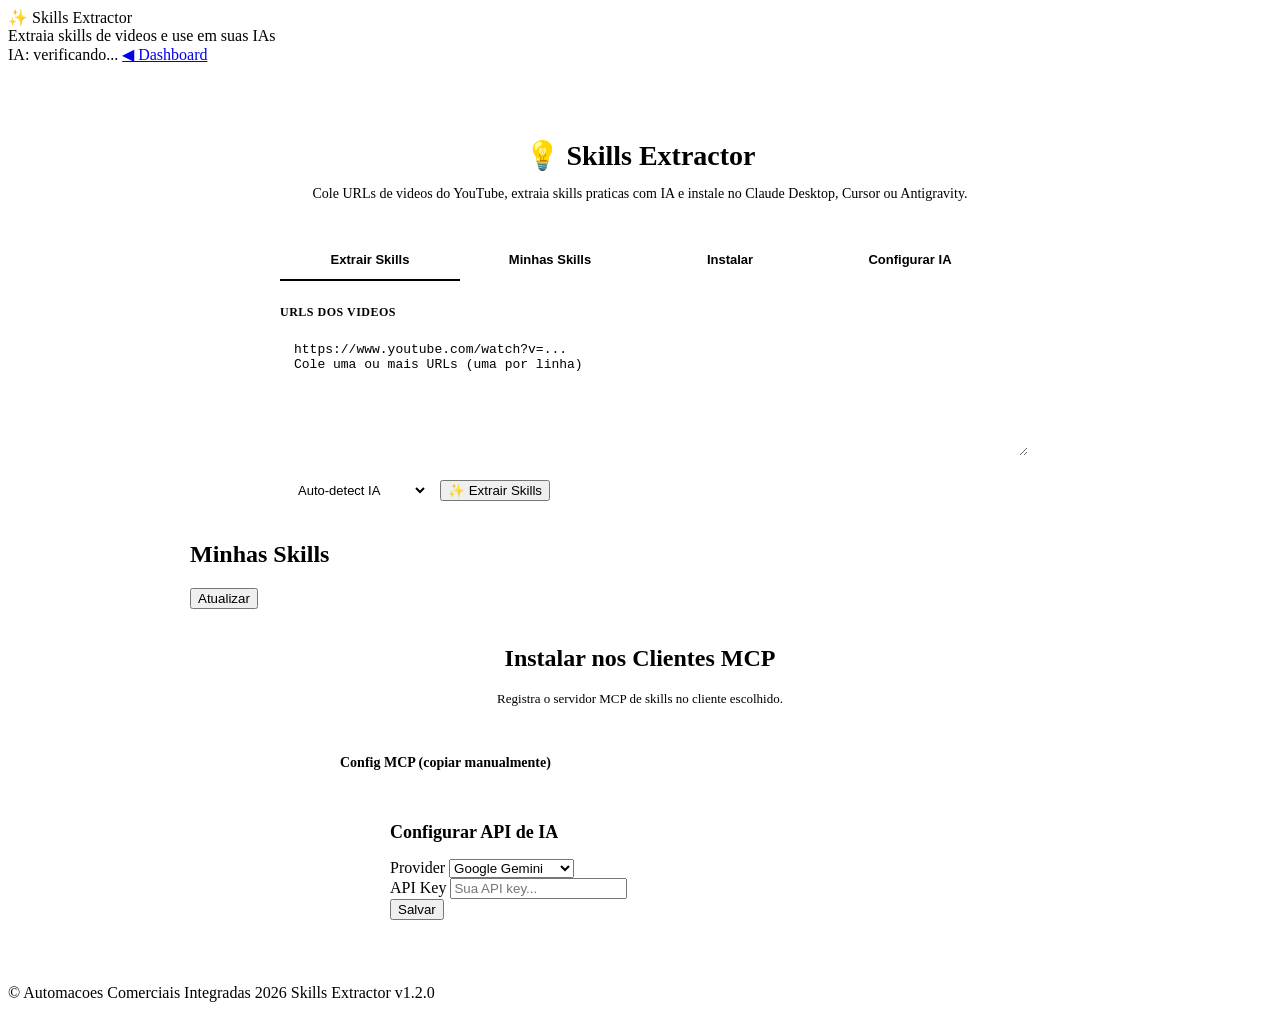
==== web/templates/skills.html @ c3b3389c "feat(skills): add Skills Extractor - extract skills from YouTube videos - VideoProcessor: YouTube tr" ====
<!DOCTYPE html>
<html lang="pt-BR">
<head>
    <meta charset="UTF-8">
    <meta name="viewport" content="width=device-width, initial-scale=1.0">
    <title>Skills Extractor — NotebookLM MCP</title>
    <link rel="stylesheet" href="/static/css/style.css">
    <style>
        .extractor-hero {
            text-align: center;
            padding: 32px 0 24px;
        }
        .extractor-hero h1 { font-size: 28px; margin-bottom: 8px; }
        .extractor-hero p { color: var(--text-secondary); font-size: 14px; }

        .extract-form {
            max-width: 720px;
            margin: 0 auto 32px;
        }

        .url-input {
            width: 100%;
            min-height: 100px;
            padding: 14px;
            background: var(--bg-input);
            border: 1px solid var(--border);
            border-radius: var(--radius-lg);
            color: var(--text-primary);
            font-family: 'Cascadia Code', monospace;
            font-size: 13px;
            resize: vertical;
        }
        .url-input:focus {
            outline: none;
            border-color: var(--border-focus);
            box-shadow: 0 0 0 3px var(--accent-glow);
        }
        .url-input::placeholder { color: var(--text-muted); }

        .extract-actions {
            display: flex;
            align-items: center;
            gap: 12px;
            margin-top: 12px;
        }

        .provider-select {
            padding: 10px 14px;
            background: var(--bg-input);
            border: 1px solid var(--border);
            border-radius: var(--radius);
            color: var(--text-primary);
            font-size: 13px;
        }

        .progress-bar {
            display: none;
            margin: 16px auto;
            max-width: 720px;
        }
        .progress-bar.active { display: block; }
        .progress-track {
            height: 6px;
            background: var(--bg-card);
            border-radius: 3px;
            overflow: hidden;
        }
        .progress-fill {
            height: 100%;
            background: linear-gradient(90deg, var(--accent), #22c55e);
            border-radius: 3px;
            width: 0%;
            transition: width 0.5s ease;
            animation: progressPulse 2s ease infinite;
        }
        @keyframes progressPulse {
            0%, 100% { opacity: 1; }
            50% { opacity: 0.7; }
        }
        .progress-text {
            text-align: center;
            font-size: 13px;
            color: var(--text-secondary);
            margin-top: 8px;
        }

        .results-section {
            max-width: 900px;
            margin: 0 auto;
        }

        .result-card {
            background: var(--bg-card);
            border: 1px solid var(--border);
            border-radius: var(--radius-lg);
            padding: 24px;
            margin-bottom: 16px;
        }
        .result-card-header {
            display: flex;
            justify-content: space-between;
            align-items: center;
            margin-bottom: 16px;
        }
        .result-card-header h3 { font-size: 16px; }
        .result-meta { font-size: 12px; color: var(--text-muted); }

        .skill-chip {
            display: inline-flex;
            align-items: center;
            gap: 6px;
            padding: 6px 14px;
            background: var(--accent-glow);
            border: 1px solid var(--accent);
            border-radius: 20px;
            font-size: 12px;
            color: var(--accent);
            margin: 4px;
            cursor: default;
        }
        .skill-chip .chip-remove {
            cursor: pointer;
            opacity: 0.6;
        }
        .skill-chip .chip-remove:hover { opacity: 1; }

        .skills-list { margin-top: 12px; }
        .skill-item {
            padding: 16px;
            background: var(--bg-secondary);
            border: 1px solid var(--border);
            border-radius: var(--radius);
            margin-bottom: 8px;
        }
        .skill-item h4 { font-size: 14px; margin-bottom: 4px; }
        .skill-item p { font-size: 12px; color: var(--text-secondary); margin-bottom: 8px; }
        .skill-tags span {
            display: inline-block;
            padding: 2px 8px;
            background: var(--bg-input);
            border-radius: 4px;
            font-size: 11px;
            color: var(--text-muted);
            margin-right: 4px;
        }

        .tab-bar {
            display: flex;
            gap: 0;
            margin-bottom: 24px;
            border-bottom: 1px solid var(--border);
            max-width: 720px;
            margin-left: auto;
            margin-right: auto;
        }
        .tab-bar button {
            flex: 1;
            padding: 12px;
            background: transparent;
            border: none;
            border-bottom: 2px solid transparent;
            color: var(--text-secondary);
            font-size: 13px;
            font-weight: 600;
            cursor: pointer;
            transition: var(--transition);
        }
        .tab-bar button.active {
            color: var(--accent);
            border-bottom-color: var(--accent);
        }
        .tab-bar button:hover { color: var(--text-primary); }

        .my-skills-grid {
            display: grid;
            grid-template-columns: repeat(auto-fill, minmax(280px, 1fr));
            gap: 16px;
        }

        .my-skill-card {
            background: var(--bg-card);
            border: 1px solid var(--border);
            border-radius: var(--radius-lg);
            padding: 20px;
        }
        .my-skill-card h3 { font-size: 15px; margin-bottom: 6px; }
        .my-skill-card p { font-size: 12px; color: var(--text-secondary); margin-bottom: 12px; }
        .my-skill-card .skill-meta {
            font-size: 11px;
            color: var(--text-muted);
            margin-bottom: 12px;
        }

        .ai-config-section {
            max-width: 500px;
            margin: 0 auto;
            padding: 24px;
            background: var(--bg-card);
            border: 1px solid var(--border);
            border-radius: var(--radius-lg);
        }

        .install-grid {
            display: grid;
            grid-template-columns: repeat(auto-fill, minmax(250px, 1fr));
            gap: 12px;
            max-width: 800px;
            margin: 0 auto;
        }

        .install-card {
            background: var(--bg-card);
            border: 1px solid var(--border);
            border-radius: var(--radius);
            padding: 16px;
            display: flex;
            align-items: center;
            justify-content: space-between;
        }
        .install-card h4 { font-size: 14px; }
        .install-card .install-status {
            font-size: 11px;
            margin-top: 4px;
        }
    </style>
</head>
<body>
    <!-- Header -->
    <header class="header">
        <div class="header-left">
            <div class="logo">
                <span class="logo-icon">&#x2728;</span>
                <span>Skills Extractor</span>
            </div>
            <span class="tagline">Extraia skills de videos e use em suas IAs</span>
        </div>
        <div class="header-right">
            <span id="aiStatus" class="health-badge">
                <span class="dot dot-loading"></span>
                <span>IA: verificando...</span>
            </span>
            <a href="/" class="btn btn-ghost btn-sm">&#9664; Dashboard</a>
        </div>
    </header>

    <!-- Main -->
    <main class="main" style="flex-direction:column;overflow-y:auto;">
        <div style="padding:24px;max-width:960px;margin:0 auto;width:100%;">

            <!-- Hero -->
            <div class="extractor-hero">
                <h1>&#x1F4A1; Skills Extractor</h1>
                <p>Cole URLs de videos do YouTube, extraia skills praticas com IA e instale no Claude Desktop, Cursor ou Antigravity.</p>
            </div>

            <!-- Tabs -->
            <div class="tab-bar">
                <button class="active" onclick="switchSkillTab('extract')">Extrair Skills</button>
                <button onclick="switchSkillTab('myskills')">Minhas Skills</button>
                <button onclick="switchSkillTab('install')">Instalar</button>
                <button onclick="switchSkillTab('config')">Configurar IA</button>
            </div>

            <!-- Tab: Extract -->
            <div id="tab-extract" class="tab-content active">
                <div class="extract-form">
                    <label style="font-size:12px;font-weight:600;color:var(--text-secondary);text-transform:uppercase;letter-spacing:0.5px;display:block;margin-bottom:8px;">URLs dos videos</label>
                    <textarea id="urlInput" class="url-input" placeholder="https://www.youtube.com/watch?v=...&#10;Cole uma ou mais URLs (uma por linha)"></textarea>

                    <div class="extract-actions">
                        <select id="providerSelect" class="provider-select">
                            <option value="">Auto-detect IA</option>
                            <option value="gemini">Google Gemini</option>
                            <option value="openai">OpenAI GPT</option>
                            <option value="anthropic">Anthropic Claude</option>
                        </select>
                        <button class="btn btn-primary" onclick="extractSkills()" id="extractBtn">
                            &#x2728; Extrair Skills
                        </button>
                        <span id="urlCount" style="font-size:12px;color:var(--text-muted);"></span>
                    </div>
                </div>

                <!-- Progress -->
                <div id="progressBar" class="progress-bar">
                    <div class="progress-track">
                        <div id="progressFill" class="progress-fill"></div>
                    </div>
                    <div id="progressText" class="progress-text">Extraindo skills...</div>
                </div>

                <!-- Results -->
                <div id="extractResults" class="results-section"></div>
            </div>

            <!-- Tab: My Skills -->
            <div id="tab-myskills" class="tab-content">
                <div class="content-header" style="max-width:900px;margin:0 auto 16px;">
                    <h2>Minhas Skills</h2>
                    <button class="btn btn-ghost btn-sm" onclick="loadMySkills()">Atualizar</button>
                </div>
                <div id="mySkillsGrid" class="my-skills-grid" style="max-width:900px;margin:0 auto;"></div>
            </div>

            <!-- Tab: Install -->
            <div id="tab-install" class="tab-content">
                <div style="text-align:center;margin-bottom:24px;">
                    <h2>Instalar nos Clientes MCP</h2>
                    <p style="color:var(--text-secondary);font-size:13px;">Registra o servidor MCP de skills no cliente escolhido.</p>
                </div>
                <div id="installGrid" class="install-grid"></div>
                <div style="max-width:600px;margin:24px auto 0;">
                    <h3 style="font-size:14px;margin-bottom:8px;">Config MCP (copiar manualmente)</h3>
                    <pre id="configSnippet" class="log-viewer" style="max-height:200px;font-size:12px;"></pre>
                </div>
            </div>

            <!-- Tab: Config IA -->
            <div id="tab-config" class="tab-content">
                <div class="ai-config-section">
                    <h2 style="font-size:18px;margin-bottom:16px;">Configurar API de IA</h2>
                    <div class="form-group">
                        <label>Provider</label>
                        <select id="configProvider" class="select">
                            <option value="gemini">Google Gemini</option>
                            <option value="openai">OpenAI</option>
                            <option value="anthropic">Anthropic Claude</option>
                        </select>
                    </div>
                    <div class="form-group">
                        <label>API Key</label>
                        <input id="configApiKey" class="input" type="password" placeholder="Sua API key..." />
                    </div>
                    <button class="btn btn-primary" onclick="saveAiConfig()">Salvar</button>
                    <div id="aiConfigStatus" style="margin-top:16px;"></div>
                </div>
            </div>

        </div>
    </main>

    <!-- Footer -->
    <footer class="footer">
        <span>&copy; Automacoes Comerciais Integradas 2026</span>
        <span>Skills Extractor v1.2.0</span>
    </footer>

    <!-- Toast -->
    <div id="toastContainer" class="toast-container"></div>

    <script>
        const API = '';

        // Tab switching
        function switchSkillTab(tab) {
            document.querySelectorAll('#tab-extract,#tab-myskills,#tab-install,#tab-config').forEach(el => el.classList.remove('active'));
            document.querySelectorAll('.tab-bar button').forEach(el => el.classList.remove('active'));
            document.getElementById(`tab-${tab}`).classList.add('active');
            event.target.classList.add('active');

            if (tab === 'myskills') loadMySkills();
            if (tab === 'install') loadInstallStatus();
            if (tab === 'config') loadAiStatus();
        }

        // URL counter
        document.getElementById('urlInput').addEventListener('input', function() {
            const urls = this.value.split('\n').filter(u => u.trim().includes('youtu'));
            document.getElementById('urlCount').textContent = urls.length ? `${urls.length} video(s)` : '';
        });

        // === Extract Skills ===
        async function extractSkills() {
            const input = document.getElementById('urlInput').value;
            const urls = input.split('\n').filter(u => u.trim());
            if (!urls.length) { toast('error', 'Cole pelo menos uma URL'); return; }

            const provider = document.getElementById('providerSelect').value || undefined;
            const btn = document.getElementById('extractBtn');
            const progress = document.getElementById('progressBar');
            const fill = document.getElementById('progressFill');
            const text = document.getElementById('progressText');

            btn.disabled = true;
            btn.textContent = 'Extraindo...';
            progress.classList.add('active');
            fill.style.width = '30%';
            text.textContent = `Processando ${urls.length} video(s)... Extraindo transcripts...`;

            try {
                fill.style.width = '50%';
                text.textContent = 'Processando com IA... Gerando skills...';

                const res = await fetch(`${API}/api/skills/extract`, {
                    method: 'POST',
                    headers: { 'Content-Type': 'application/json' },
                    body: JSON.stringify({ urls, provider }),
                });
                const data = await res.json();

                fill.style.width = '100%';
                text.textContent = `Pronto! ${data.total_skills || 0} skills extraidas.`;

                renderResults(data);
                toast('success', `${data.total_skills || 0} skills extraidas de ${data.total_videos || 0} video(s)`);

            } catch (e) {
                toast('error', `Erro: ${e.message}`);
                text.textContent = 'Erro na extracao.';
            } finally {
                btn.disabled = false;
                btn.textContent = '\u2728 Extrair Skills';
                setTimeout(() => progress.classList.remove('active'), 3000);
            }
        }

        function renderResults(data) {
            const container = document.getElementById('extractResults');
            if (!data.results || !data.results.length) {
                container.innerHTML = '<p class="empty-state">Nenhum resultado.</p>';
                return;
            }

            container.innerHTML = data.results.map(r => {
                if (r.error) {
                    return `<div class="result-card" style="border-color:var(--danger);">
                        <h3 style="color:var(--danger);">Erro: ${esc(r.url)}</h3>
                        <p style="color:var(--text-muted);">[${r.stage}] ${esc(r.error)}</p>
                    </div>`;
                }
                return `<div class="result-card">
                    <div class="result-card-header">
                        <h3>${esc(r.video_title)}</h3>
                        <span class="result-meta">${r.skills_count} skill(s) &bull; ${formatDuration(r.duration)}</span>
                    </div>
                    ${r.summary ? `<p style="color:var(--text-secondary);font-size:13px;margin-bottom:12px;">${esc(r.summary)}</p>` : ''}
                    ${r.topics && r.topics.length ? `<div style="margin-bottom:12px;">${r.topics.map(t => `<span class="skill-chip">${esc(t)}</span>`).join('')}</div>` : ''}
                    <div class="skills-list">
                        ${(r.skills || []).map(s => `
                            <div class="skill-item">
                                <h4>${esc(s.name)}</h4>
                                <p>Salva em: <code style="font-size:11px;color:var(--accent);">${esc(s.path)}</code></p>
                                <div class="skill-tags">
                                    ${(s.files || []).map(f => `<span>${esc(f.split(/[\\/]/).pop())}</span>`).join('')}
                                </div>
                            </div>
                        `).join('')}
                    </div>
                </div>`;
            }).join('');
        }

        // === My Skills ===
        async function loadMySkills() {
            const grid = document.getElementById('mySkillsGrid');
            try {
                const res = await fetch(`${API}/api/skills`);
                const data = await res.json();

                if (!data.skills.length) {
                    grid.innerHTML = '<p class="empty-state">Nenhuma skill extraida ainda. Va na aba "Extrair Skills" para comecar.</p>';
                    return;
                }

                grid.innerHTML = data.skills.map(s => `
                    <div class="my-skill-card">
                        <h3>${esc(s.name)}</h3>
                        <p>${esc(s.description || '')}</p>
                        <div class="skill-meta">
                            Categoria: ${esc(s.category || 'geral')} &bull; ${esc(s.difficulty || 'intermediate')}
                        </div>
                        <div class="skill-tags" style="margin-bottom:12px;">
                            ${(s.tags || []).map(t => `<span>${esc(t)}</span>`).join('')}
                        </div>
                        <button class="btn btn-danger btn-sm" onclick="deleteSkill('${esc(s.slug)}')">Remover</button>
                    </div>
                `).join('');
            } catch (e) {
                grid.innerHTML = '<p class="text-muted">Erro ao carregar skills.</p>';
            }
        }

        async function deleteSkill(slug) {
            if (!confirm(`Remover skill "${slug}"?`)) return;
            await fetch(`${API}/api/skills/${encodeURIComponent(slug)}`, { method: 'DELETE' });
            toast('success', 'Skill removida');
            loadMySkills();
        }

        // === Install ===
        async function loadInstallStatus() {
            const grid = document.getElementById('installGrid');
            try {
                const res = await fetch(`${API}/api/skills/install/status`);
                const data = await res.json();
                grid.innerHTML = data.clients.map(c => `
                    <div class="install-card">
                        <div>
                            <h4>${esc(c.client)}</h4>
                            <div class="install-status" style="color:${c.installed ? 'var(--success)' : 'var(--text-muted)'};">
                                ${c.installed ? 'Instalado' : 'Nao instalado'}
                            </div>
                        </div>
                        <button class="btn ${c.installed ? 'btn-ghost' : 'btn-primary'} btn-sm"
                            onclick="installTo('${esc(c.client)}')">
                            ${c.installed ? 'Reinstalar' : 'Instalar'}
                        </button>
                    </div>
                `).join('');

                // Config snippet
                const snippetRes = await fetch(`${API}/api/skills/config/snippet`);
                const snippet = await snippetRes.json();
                document.getElementById('configSnippet').textContent = JSON.stringify(snippet, null, 2);
            } catch (e) {
                grid.innerHTML = '<p class="text-muted">Erro ao carregar.</p>';
            }
        }

        async function installTo(client) {
            const res = await fetch(`${API}/api/skills/install`, {
                method: 'POST',
                headers: { 'Content-Type': 'application/json' },
                body: JSON.stringify({ client }),
            });
            const data = await res.json();
            toast(data.success ? 'success' : 'error', data.message || data.error);
            loadInstallStatus();
        }

        // === AI Config ===
        async function loadAiStatus() {
            const res = await fetch(`${API}/api/skills/ai/status`);
            const data = await res.json();
            const el = document.getElementById('aiConfigStatus');
            el.innerHTML = `
                <div style="font-size:13px;color:var(--text-secondary);">
                    <strong>Status:</strong><br>
                    Gemini: ${data.gemini ? '<span style="color:var(--success)">Configurado</span>' : '<span style="color:var(--text-muted)">Nao configurado</span>'}<br>
                    OpenAI: ${data.openai ? '<span style="color:var(--success)">Configurado</span>' : '<span style="color:var(--text-muted)">Nao configurado</span>'}<br>
                    Anthropic: ${data.anthropic ? '<span style="color:var(--success)">Configurado</span>' : '<span style="color:var(--text-muted)">Nao configurado</span>'}<br>
                    Provider ativo: <strong>${data.configured_provider || 'nenhum'}</strong>
                </div>
            `;
        }

        async function saveAiConfig() {
            const provider = document.getElementById('configProvider').value;
            const api_key = document.getElementById('configApiKey').value.trim();
            if (!api_key) { toast('error', 'Informe a API key'); return; }

            const res = await fetch(`${API}/api/skills/ai/configure`, {
                method: 'POST',
                headers: { 'Content-Type': 'application/json' },
                body: JSON.stringify({ provider, api_key }),
            });
            const data = await res.json();
            toast(data.success ? 'success' : 'error', data.message || data.error);
            document.getElementById('configApiKey').value = '';
            loadAiStatus();
            refreshAiBadge();
        }

        // === AI Badge ===
        async function refreshAiBadge() {
            try {
                const res = await fetch(`${API}/api/skills/ai/status`);
                const data = await res.json();
                const badge = document.getElementById('aiStatus');
                const any = data.gemini || data.openai || data.anthropic;
                badge.innerHTML = `
                    <span class="dot ${any ? 'dot-ok' : 'dot-err'}"></span>
                    <span>IA: ${data.configured_provider || (any ? 'disponivel' : 'nao configurada')}</span>
                `;
            } catch (e) {}
        }

        // === Utils ===
        function esc(str) {
            if (!str) return '';
            const div = document.createElement('div');
            div.textContent = str;
            return div.innerHTML;
        }

        function toast(type, msg) {
            const c = document.getElementById('toastContainer');
            const el = document.createElement('div');
            el.className = `toast toast-${type}`;
            el.textContent = msg;
            c.appendChild(el);
            setTimeout(() => el.remove(), 4000);
        }

        function formatDuration(sec) {
            if (!sec) return '';
            const m = Math.floor(sec / 60);
            const s = sec % 60;
            return `${m}:${String(s).padStart(2, '0')}`;
        }

        // Init
        refreshAiBadge();
    </script>
</body>
</html>
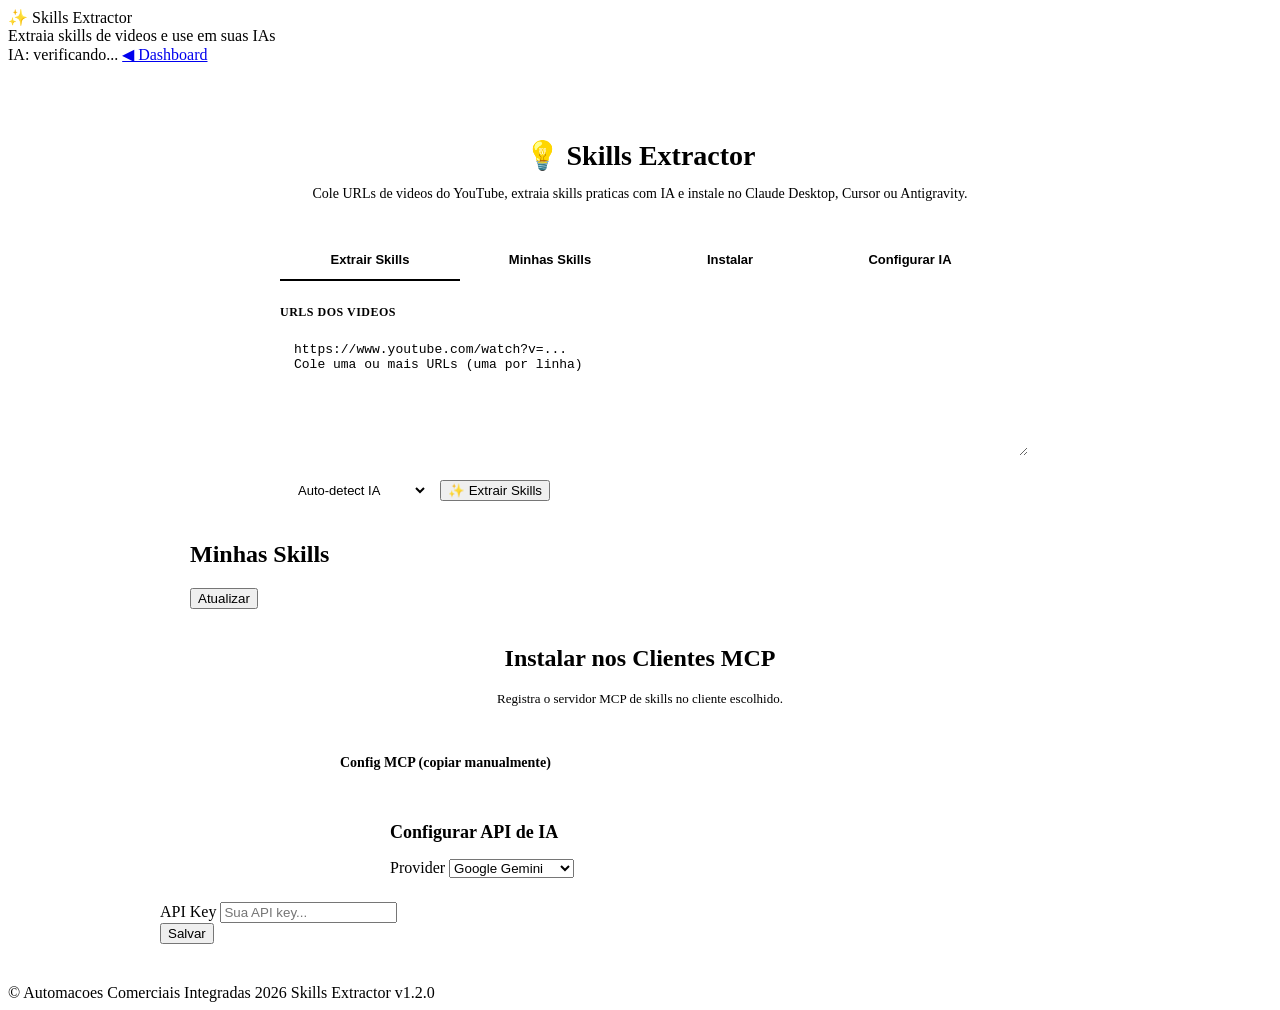
==== commit 5db831c8: "feat(skills): add OpenRouter provider + auto-fallback between providers" ====
--- a/web/templates/skills.html
+++ b/web/templates/skills.html
@@ -273,6 +273,7 @@
                             <option value="gemini">Google Gemini</option>
                             <option value="openai">OpenAI GPT</option>
                             <option value="anthropic">Anthropic Claude</option>
+                            <option value="openrouter">OpenRouter</option>
                         </select>
                         <button class="btn btn-primary" onclick="extractSkills()" id="extractBtn">
                             &#x2728; Extrair Skills
@@ -325,7 +326,13 @@
                             <option value="gemini">Google Gemini</option>
                             <option value="openai">OpenAI</option>
                             <option value="anthropic">Anthropic Claude</option>
+                            <option value="openrouter">OpenRouter</option>
                         </select>
+                    </div>
+                    <div class="form-group" id="modelGroup" style="display:none;">
+                        <label>Modelo (opcional)</label>
+                        <input id="configModel" class="input" type="text" placeholder="ex: google/gemini-2.0-flash-exp:free" />
+                    </div>
                     </div>
                     <div class="form-group">
                         <label>API Key</label>
@@ -539,6 +546,7 @@
                     Gemini: ${data.gemini ? '<span style="color:var(--success)">Configurado</span>' : '<span style="color:var(--text-muted)">Nao configurado</span>'}<br>
                     OpenAI: ${data.openai ? '<span style="color:var(--success)">Configurado</span>' : '<span style="color:var(--text-muted)">Nao configurado</span>'}<br>
                     Anthropic: ${data.anthropic ? '<span style="color:var(--success)">Configurado</span>' : '<span style="color:var(--text-muted)">Nao configurado</span>'}<br>
+                    OpenRouter: ${data.openrouter ? '<span style="color:var(--success)">Configurado</span>' : '<span style="color:var(--text-muted)">Nao configurado</span>'}<br>
                     Provider ativo: <strong>${data.configured_provider || 'nenhum'}</strong>
                 </div>
             `;
@@ -549,10 +557,14 @@
             const api_key = document.getElementById('configApiKey').value.trim();
             if (!api_key) { toast('error', 'Informe a API key'); return; }
 
+            const payload = { provider, api_key };
+            const model = document.getElementById('configModel').value.trim();
+            if (model) payload.model = model;
+
             const res = await fetch(`${API}/api/skills/ai/configure`, {
                 method: 'POST',
                 headers: { 'Content-Type': 'application/json' },
-                body: JSON.stringify({ provider, api_key }),
+                body: JSON.stringify(payload),
             });
             const data = await res.json();
             toast(data.success ? 'success' : 'error', data.message || data.error);
@@ -567,7 +579,7 @@
                 const res = await fetch(`${API}/api/skills/ai/status`);
                 const data = await res.json();
                 const badge = document.getElementById('aiStatus');
-                const any = data.gemini || data.openai || data.anthropic;
+                const any = data.gemini || data.openai || data.anthropic || data.openrouter;
                 badge.innerHTML = `
                     <span class="dot ${any ? 'dot-ok' : 'dot-err'}"></span>
                     <span>IA: ${data.configured_provider || (any ? 'disponivel' : 'nao configurada')}</span>
@@ -576,6 +588,11 @@
         }
 
         // === Utils ===
+        // Toggle model field for OpenRouter
+        document.getElementById('configProvider').addEventListener('change', function() {
+            document.getElementById('modelGroup').style.display = this.value === 'openrouter' ? '' : 'none';
+        });
+
         function esc(str) {
             if (!str) return '';
             const div = document.createElement('div');
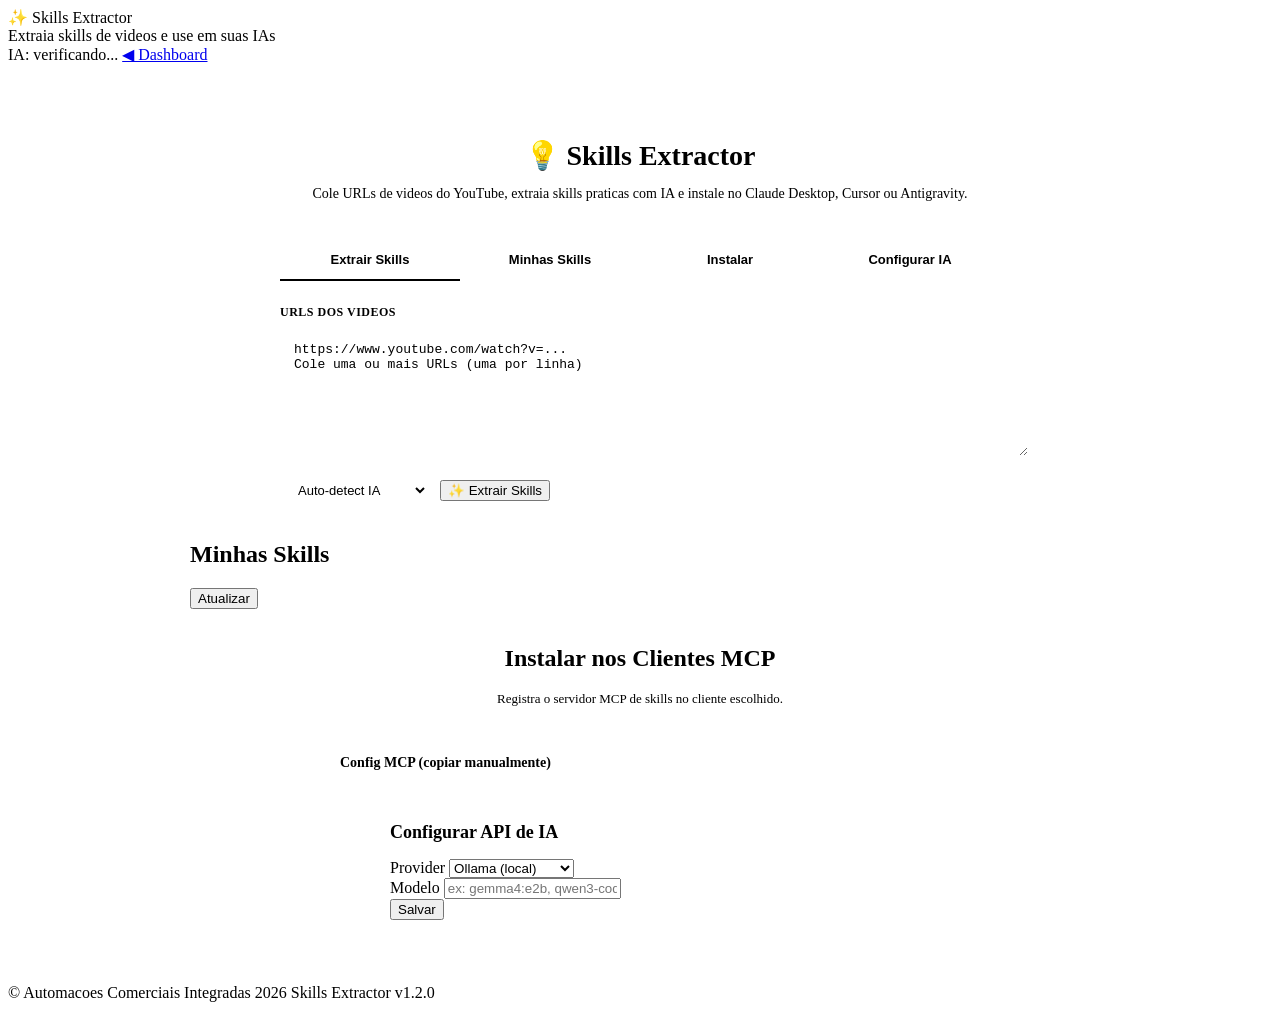
==== commit 96b694d0: "feat(skills): add Ollama local provider + improved config UI" ====
--- a/web/templates/skills.html
+++ b/web/templates/skills.html
@@ -270,6 +270,7 @@
                     <div class="extract-actions">
                         <select id="providerSelect" class="provider-select">
                             <option value="">Auto-detect IA</option>
+                            <option value="ollama">Ollama (local)</option>
                             <option value="gemini">Google Gemini</option>
                             <option value="openai">OpenAI GPT</option>
                             <option value="anthropic">Anthropic Claude</option>
@@ -323,19 +324,19 @@
                     <div class="form-group">
                         <label>Provider</label>
                         <select id="configProvider" class="select">
+                            <option value="ollama">Ollama (local)</option>
                             <option value="gemini">Google Gemini</option>
                             <option value="openai">OpenAI</option>
                             <option value="anthropic">Anthropic Claude</option>
                             <option value="openrouter">OpenRouter</option>
                         </select>
                     </div>
-                    <div class="form-group" id="modelGroup" style="display:none;">
-                        <label>Modelo (opcional)</label>
-                        <input id="configModel" class="input" type="text" placeholder="ex: google/gemini-2.0-flash-exp:free" />
-                    </div>
-                    </div>
-                    <div class="form-group">
-                        <label>API Key</label>
+                    <div class="form-group" id="modelGroup">
+                        <label>Modelo</label>
+                        <input id="configModel" class="input" type="text" placeholder="ex: gemma4:e2b, qwen3-coder" />
+                    </div>
+                    <div class="form-group" id="apiKeyGroup">
+                        <label id="apiKeyLabel">API Key</label>
                         <input id="configApiKey" class="input" type="password" placeholder="Sua API key..." />
                     </div>
                     <button class="btn btn-primary" onclick="saveAiConfig()">Salvar</button>
@@ -547,6 +548,7 @@
                     OpenAI: ${data.openai ? '<span style="color:var(--success)">Configurado</span>' : '<span style="color:var(--text-muted)">Nao configurado</span>'}<br>
                     Anthropic: ${data.anthropic ? '<span style="color:var(--success)">Configurado</span>' : '<span style="color:var(--text-muted)">Nao configurado</span>'}<br>
                     OpenRouter: ${data.openrouter ? '<span style="color:var(--success)">Configurado</span>' : '<span style="color:var(--text-muted)">Nao configurado</span>'}<br>
+                    Ollama: ${data.ollama ? '<span style="color:var(--success)">Online</span> (' + esc(data.ollama_model || '') + ')' : '<span style="color:var(--text-muted)">Offline</span>'}<br>
                     Provider ativo: <strong>${data.configured_provider || 'nenhum'}</strong>
                 </div>
             `;
@@ -555,10 +557,12 @@
         async function saveAiConfig() {
             const provider = document.getElementById('configProvider').value;
             const api_key = document.getElementById('configApiKey').value.trim();
-            if (!api_key) { toast('error', 'Informe a API key'); return; }
-
-            const payload = { provider, api_key };
             const model = document.getElementById('configModel').value.trim();
+
+            // Ollama nao precisa de key
+            if (provider !== 'ollama' && !api_key) { toast('error', 'Informe a API key'); return; }
+
+            const payload = { provider, api_key: api_key || 'http://localhost:11434' };
             if (model) payload.model = model;
 
             const res = await fetch(`${API}/api/skills/ai/configure`, {
@@ -579,7 +583,7 @@
                 const res = await fetch(`${API}/api/skills/ai/status`);
                 const data = await res.json();
                 const badge = document.getElementById('aiStatus');
-                const any = data.gemini || data.openai || data.anthropic || data.openrouter;
+                const any = data.gemini || data.openai || data.anthropic || data.openrouter || data.ollama;
                 badge.innerHTML = `
                     <span class="dot ${any ? 'dot-ok' : 'dot-err'}"></span>
                     <span>IA: ${data.configured_provider || (any ? 'disponivel' : 'nao configurada')}</span>
@@ -588,10 +592,16 @@
         }
 
         // === Utils ===
-        // Toggle model field for OpenRouter
+        // Toggle fields based on provider
         document.getElementById('configProvider').addEventListener('change', function() {
-            document.getElementById('modelGroup').style.display = this.value === 'openrouter' ? '' : 'none';
+            const isOllama = this.value === 'ollama';
+            const needsModel = isOllama || this.value === 'openrouter';
+            document.getElementById('modelGroup').style.display = needsModel ? '' : 'none';
+            document.getElementById('apiKeyGroup').style.display = isOllama ? 'none' : '';
+            document.getElementById('configModel').placeholder = isOllama ? 'ex: gemma4:e2b, qwen3-coder, llama3.3' : 'ex: google/gemini-2.0-flash-exp:free';
         });
+        // Trigger on load
+        document.getElementById('configProvider').dispatchEvent(new Event('change'));
 
         function esc(str) {
             if (!str) return '';
